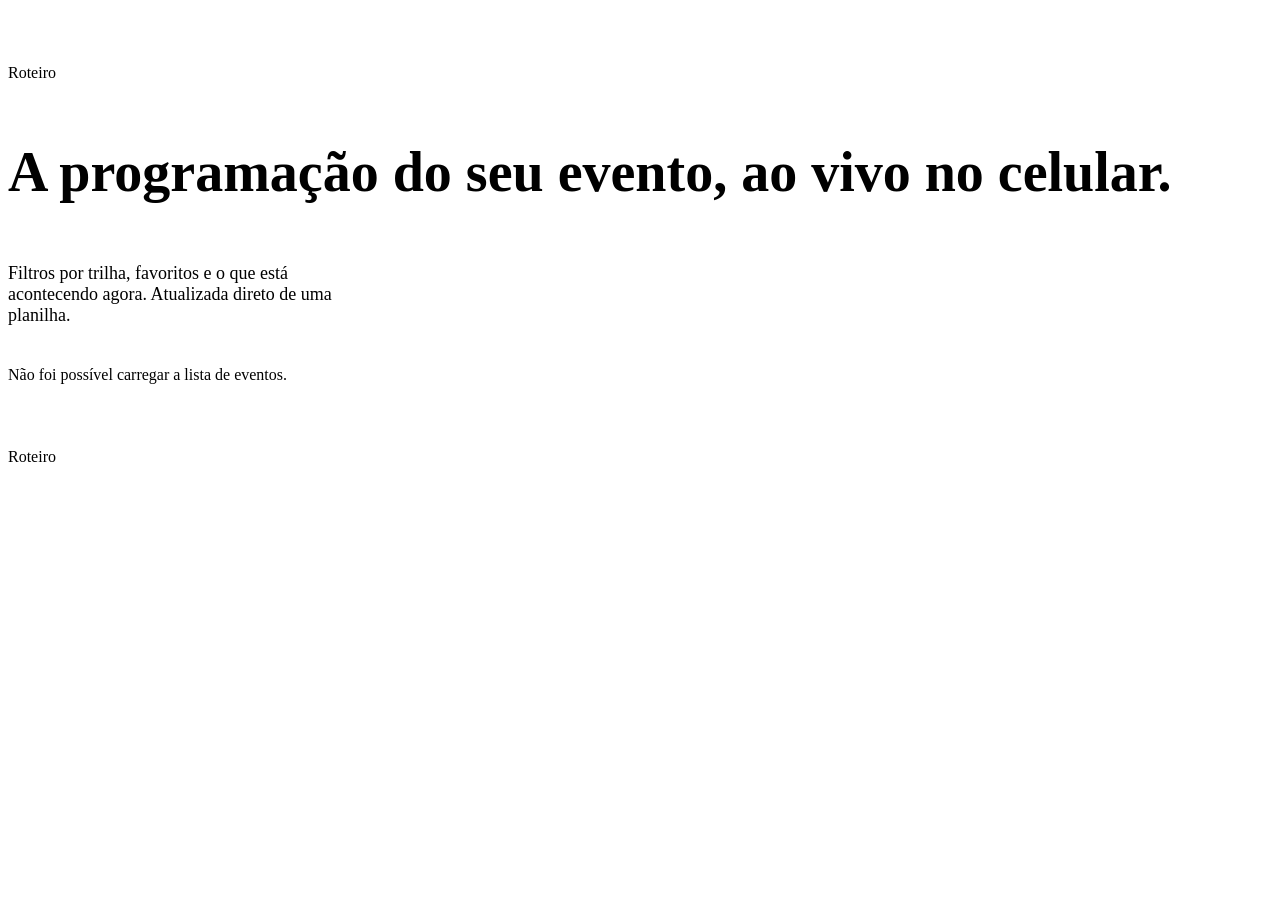
==== index.html @ 9082af98 "Add files via upload" ====
<!doctype html>
<html lang="pt-BR">
<head>
<meta charset="utf-8">
<meta name="viewport" content="width=device-width,initial-scale=1,viewport-fit=cover">
<title>Roteiro · programação de eventos ao vivo</title>
<meta name="description" content="A programação do seu evento, ao vivo no celular.">
<meta name="theme-color" content="#FFFFFF">
<link rel="icon" href="/favicon.svg" type="image/svg+xml">
<link rel="manifest" href="/manifest.webmanifest">
<link rel="stylesheet" href="https://fonts.googleapis.com/css2?family=Familjen+Grotesk:wght@500;600;700&family=Atkinson+Hyperlegible:wght@400;700&family=IBM+Plex+Mono:wght@500&display=swap">
<link rel="stylesheet" href="/assets/style.css">
<style>
.hero{padding-block:56px 24px;display:grid;gap:12px}
.hero h1{font-size:clamp(34px,8vw,56px)}
.hero p{font-size:18px;color:var(--muted);max-width:40ch;margin:0}
.ev{display:grid;gap:4px;text-decoration:none;color:inherit}
.ev:hover h2{color:var(--accent)}
</style>
</head>
<body>
<main><div class="wrap">
  <section class="hero">
    <div class="eyebrow">Roteiro</div>
    <h1>A programação do seu evento, ao vivo no celular.</h1>
    <p>Filtros por trilha, favoritos e o que está acontecendo agora. Atualizada direto de uma planilha.</p>
  </section>
  <section style="display:grid;gap:10px;padding-bottom:48px" id="lista"><p class="hint">Carregando eventos…</p></section>
</div></main>
<footer>Roteiro</footer>
<script>
fetch("/eventos/index.json",{cache:"no-cache"}).then(r=>r.json()).then(d=>{
  const esc=s=>String(s==null?"":s).replace(/[&<>"]/g,c=>({"&":"&amp;","<":"&lt;",">":"&gt;",'"':"&quot;"}[c]));
  document.getElementById("lista").innerHTML='<h2 class="gh">Eventos</h2>'+d.eventos.map(e=>`<a class="panel ev" href="/e/${esc(e.slug)}"><h2>${esc(e.nome)}</h2><span class="who">${esc(e.periodo)} · ${esc(e.local)}</span></a>`).join("");
}).catch(()=>{document.getElementById("lista").innerHTML='<p class="hint">Não foi possível carregar a lista de eventos.</p>'});
</script>
</body>
</html>
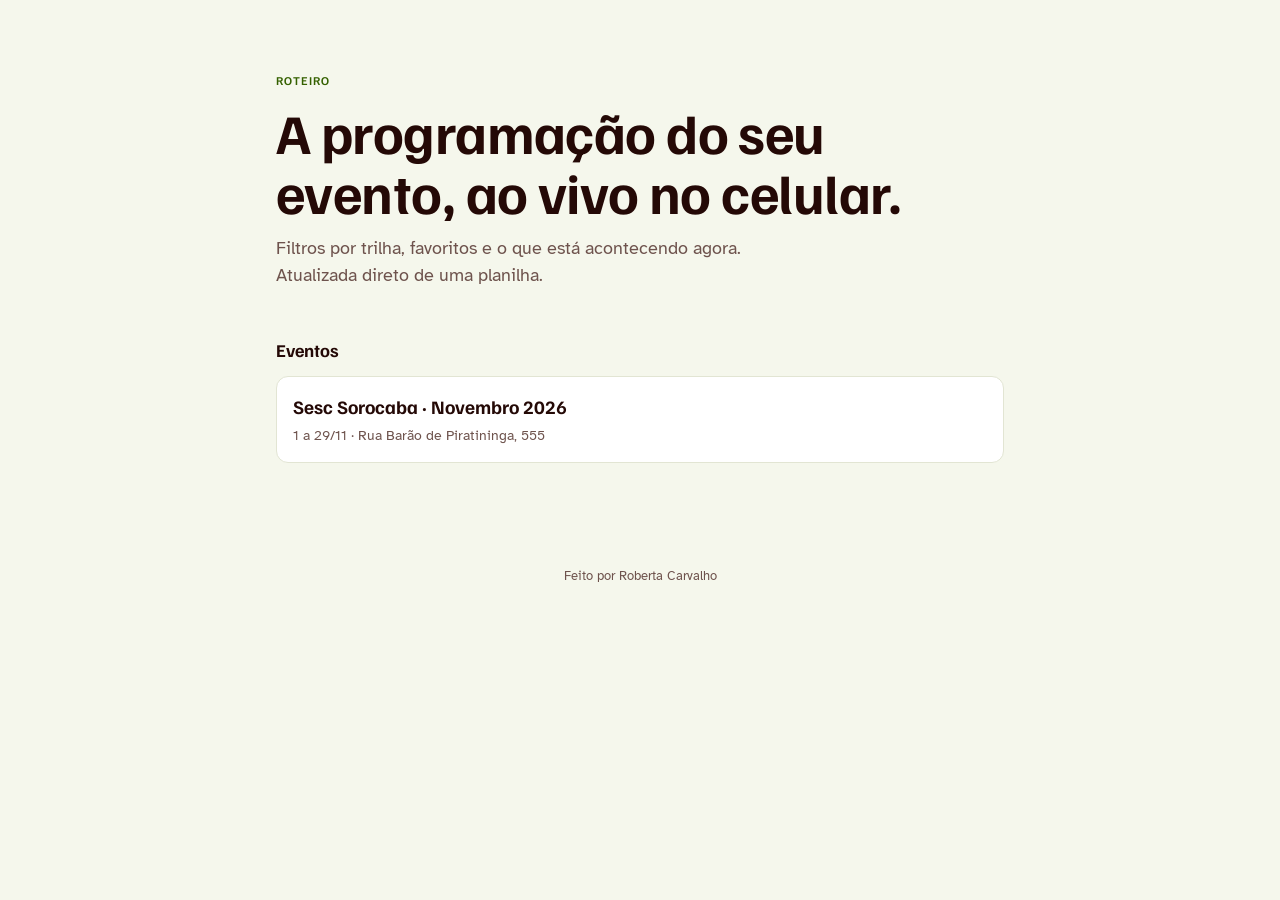
==== commit 0cd16a41: "Rodapé: Feito por Roberta Carvalho Co-Authored-By: Claude Opus 5.5 <noreply@anthropic.com> Claude-Se" ====
--- a/index.html
+++ b/index.html
@@ -27,7 +27,7 @@
   </section>
   <section style="display:grid;gap:10px;padding-bottom:48px" id="lista"><p class="hint">Carregando eventos…</p></section>
 </div></main>
-<footer>Roteiro</footer>
+<footer>Feito por Roberta Carvalho</footer>
 <script>
 fetch("/eventos/index.json",{cache:"no-cache"}).then(r=>r.json()).then(d=>{
   const esc=s=>String(s==null?"":s).replace(/[&<>"]/g,c=>({"&":"&amp;","<":"&lt;",">":"&gt;",'"':"&quot;"}[c]));
--- a/assets/style.css
+++ b/assets/style.css
@@ -0,0 +1,179 @@
+/* Paleta: base marrom, destaque verde */
+:root{
+  --bg:#F5F7EC; --surface:#FFFFFF; --ink:#240906; --muted:#6E534D; --line:#E2E5D3;
+  --accent:#356100; --accent-soft:#D6FF84; --live:#6D2418; --live-soft:#F6E4DF; --star:#5D8921; --ok:#5D8921; --ok-soft:#ECF7D2;
+  --c1:#356100; --c2:#6D2418; --c3:#5D8921; --c4:#551B12; --c5:#85B042; --c6:#8A4A2E; --c7:#2B4A0A; --c8:#3C120C;
+  --display:"Familjen Grotesk","Helvetica Neue",Arial,sans-serif;
+  --body:"Atkinson Hyperlegible",system-ui,-apple-system,"Segoe UI",sans-serif;
+  --mono:"IBM Plex Mono",ui-monospace,Menlo,Consolas,monospace;
+}
+@media (prefers-color-scheme:dark){:root:not([data-theme="light"]){
+  --bg:#0B0000; --surface:#240906; --ink:#F4F6E8; --muted:#C2ABA5; --line:#3C120C;
+  --accent:#D6FF84; --accent-soft:#2A3D0C; --live:#FF9A82; --live-soft:#551B12; --star:#D6FF84; --ok:#AED863; --ok-soft:#2A3D0C;
+  --c1:#D6FF84; --c2:#F0A08C; --c3:#AED863; --c4:#D97F69; --c5:#85B042; --c6:#E8C2A8; --c7:#C3EB7A; --c8:#B5654F;
+  color-scheme:dark}}
+:root[data-theme="dark"]{
+  --bg:#0B0000; --surface:#240906; --ink:#F4F6E8; --muted:#C2ABA5; --line:#3C120C;
+  --accent:#D6FF84; --accent-soft:#2A3D0C; --live:#FF9A82; --live-soft:#551B12; --star:#D6FF84; --ok:#AED863; --ok-soft:#2A3D0C;
+  --c1:#D6FF84; --c2:#F0A08C; --c3:#AED863; --c4:#D97F69; --c5:#85B042; --c6:#E8C2A8; --c7:#C3EB7A; --c8:#B5654F;
+  color-scheme:dark}
+
+*{box-sizing:border-box}
+body{background:var(--bg);color:var(--ink);font-family:var(--body);font-size:15px;line-height:1.5;margin:0}
+body::before{content:"";position:fixed;inset:0 0 auto;height:env(safe-area-inset-top,0px);z-index:10;background:var(--surface)}
+.wrap{max-width:760px;margin:0 auto;padding-left:max(16px,env(safe-area-inset-left,0px));padding-right:max(16px,env(safe-area-inset-right,0px))}
+button{font:inherit;color:inherit;cursor:pointer}
+button:focus-visible,input:focus-visible,textarea:focus-visible,select:focus-visible,a:focus-visible{outline:2px solid var(--accent);outline-offset:2px}
+a{color:var(--accent)}
+.proto{background:var(--accent-soft);font-size:12.5px}
+.proto .wrap{padding-block:7px}
+header.top{background:var(--surface);border-bottom:1px solid var(--line)}
+header.top .wrap{padding-block:22px 18px;display:grid;gap:6px}
+.eyebrow{font-family:var(--display);font-weight:600;font-size:12px;letter-spacing:.08em;text-transform:uppercase;color:var(--accent)}
+h1{font-family:var(--display);font-weight:700;font-size:clamp(26px,6vw,36px);line-height:1.08;margin:0;text-wrap:balance;letter-spacing:-.01em}
+.meta{display:flex;flex-wrap:wrap;gap:4px 16px;color:var(--muted);font-size:14px}
+.meta b{color:var(--ink)}
+nav.tabs{position:sticky;top:env(safe-area-inset-top,0px);z-index:5;background:var(--surface);border-bottom:1px solid var(--line)}
+nav.tabs .wrap{display:flex;gap:4px;overflow-x:auto;scrollbar-width:none}
+nav.tabs a{flex:none;padding:12px 12px 10px;text-decoration:none;color:var(--muted);font-family:var(--display);font-weight:600;font-size:15px;border-bottom:3px solid transparent}
+nav.tabs a[aria-current="page"]{color:var(--ink);border-color:var(--accent)}
+nav.tabs a .badge{display:inline-block;min-width:8px;height:8px;border-radius:50%;background:var(--live);margin-left:6px;vertical-align:middle}
+main .wrap{padding-block:16px 48px;display:grid;gap:16px}
+.tools{display:grid;gap:10px}
+.row{display:flex;gap:8px;align-items:center;flex-wrap:wrap}
+.search{flex:1 1 200px;min-width:0;display:flex;align-items:center;gap:8px;background:var(--surface);border:1px solid var(--line);border-radius:10px;padding:0 12px}
+.search input{border:0;background:transparent;color:var(--ink);font:inherit;padding:10px 0;width:100%;min-width:0;outline:none}
+.seg{display:inline-flex;background:var(--surface);border:1px solid var(--line);border-radius:10px;padding:3px}
+.seg button{border:0;background:transparent;padding:7px 12px;border-radius:7px;font-size:14px;color:var(--muted);white-space:nowrap}
+.seg button[aria-pressed="true"]{background:var(--ink);color:var(--surface)}
+.scroller{display:flex;gap:6px;overflow-x:auto;padding-bottom:4px}
+.chip{flex:none;display:inline-flex;align-items:center;gap:7px;border:1px solid var(--line);background:var(--surface);border-radius:999px;padding:6px 12px;font-size:14px;white-space:nowrap}
+.chip .n{font-family:var(--mono);font-size:12px;color:var(--muted)}
+.chip[aria-pressed="true"]{border-color:var(--ink);box-shadow:inset 0 0 0 1px var(--ink)}
+.dot{width:9px;height:9px;border-radius:50%;flex:none;display:inline-block;background:var(--c,var(--muted))}
+.days{display:flex;gap:6px;overflow-x:auto;padding-bottom:4px}
+.day{flex:none;width:52px;border:1px solid var(--line);background:var(--surface);border-radius:10px;padding:6px 0 7px;display:grid;justify-items:center}
+.day .wd{font-size:11px;text-transform:uppercase;letter-spacing:.06em;color:var(--muted)}
+.day .d{font-family:var(--display);font-weight:700;font-size:19px;line-height:1.1}
+.day .tg{font-size:10px;color:var(--muted);height:13px}
+.day.closed{opacity:.5}
+.day.today .tg{color:var(--live);font-weight:700}
+.day.wide{width:auto;padding-inline:14px;align-content:center}
+.day[aria-pressed="true"]{background:var(--ink);color:var(--surface);border-color:var(--ink)}
+.day[aria-pressed="true"] .wd,.day[aria-pressed="true"] .tg{color:var(--surface)}
+.status{font-size:13px;color:var(--muted);display:flex;align-items:center;gap:8px;flex-wrap:wrap}
+.pulse{width:8px;height:8px;border-radius:50%;background:var(--ok)}
+.group{display:grid;gap:8px}
+.gh{display:flex;align-items:baseline;gap:10px;font-family:var(--display);font-weight:700;font-size:18px;margin:8px 0 2px}
+.gh::first-letter{text-transform:uppercase}
+.gh .today{font-size:11px;text-transform:uppercase;letter-spacing:.08em;color:var(--live);background:var(--live-soft);padding:2px 7px;border-radius:5px}
+.card{display:grid;grid-template-columns:76px 1fr auto;gap:12px;background:var(--surface);border:1px solid var(--line);border-radius:12px;padding:12px 10px 12px 12px;position:relative;overflow:hidden}
+.card::before{content:"";position:absolute;left:0;top:0;bottom:0;width:4px;background:var(--c)}
+.card.past{opacity:.55}
+.card.live{border-color:var(--live)}
+.time{font-family:var(--mono);font-variant-numeric:tabular-nums;font-size:14px;line-height:1.35;padding-left:4px}
+.time small{display:block;color:var(--muted);font-size:12px}
+.body{min-width:0;display:grid;gap:3px}
+.open{all:unset;cursor:pointer;display:grid;gap:3px;min-width:0}
+.open:focus-visible{outline:2px solid var(--accent);outline-offset:3px;border-radius:4px}
+.kind{font-size:12px;color:var(--muted);text-transform:uppercase;letter-spacing:.06em}
+.title{font-family:var(--display);font-weight:600;font-size:17px;line-height:1.2;text-wrap:balance}
+.who{font-size:14px;color:var(--muted);overflow-wrap:anywhere}
+.tags{display:flex;flex-wrap:wrap;gap:5px;margin-top:4px}
+.tag{font-size:12px;border-radius:5px;padding:1px 7px;background:var(--bg);border:1px solid var(--line);display:inline-flex;align-items:center;gap:5px}
+.tag.live{background:var(--live);color:#fff;border-color:var(--live);font-weight:700}
+.tag.soon{background:var(--live-soft);color:var(--live);border-color:transparent;font-weight:700}
+.star{border:0;background:transparent;width:40px;height:40px;border-radius:50%;font-size:22px;line-height:1;color:var(--muted);align-self:start}
+.star[aria-pressed="true"]{color:var(--star)}
+.empty{background:var(--surface);border:1px dashed var(--line);border-radius:12px;padding:24px;text-align:center;color:var(--muted)}
+.ghost{border:1px solid var(--line);background:var(--surface);border-radius:10px;padding:9px 14px;font-size:14px}
+.primary{border:0;background:var(--accent);color:var(--surface);border-radius:10px;padding:10px 16px;font-weight:700;font-size:14px}
+.danger{border:1px solid var(--live);background:var(--surface);color:var(--live);border-radius:10px;padding:9px 14px;font-size:14px}
+.danger.armed{background:var(--live);color:#fff}
+button:disabled{opacity:.45;cursor:not-allowed}
+.banner{background:var(--live-soft);border-radius:12px;padding:14px 16px}
+.banner b{font-family:var(--display)}
+.panel{background:var(--surface);border:1px solid var(--line);border-radius:12px;padding:16px;display:grid;gap:10px;min-width:0}
+.panel h2{font-family:var(--display);font-size:19px;margin:0}
+.panel h3{font-family:var(--display);font-size:16px;margin:0}
+.panel p{margin:0;max-width:65ch}
+.pre{white-space:pre-line}
+.list{display:grid}
+.li{display:flex;justify-content:space-between;gap:12px;padding:10px 0;border-top:1px solid var(--line);align-items:baseline}
+.li:first-child{border-top:0}
+.li .go{all:unset;cursor:pointer;color:var(--accent);font-weight:700;white-space:nowrap}
+.tbl{overflow-x:auto;border:1px solid var(--line);border-radius:10px;max-height:420px;overflow-y:auto}
+table{border-collapse:collapse;width:100%;font-variant-numeric:tabular-nums;font-size:14px}
+th,td{text-align:left;padding:7px 10px;border-bottom:1px solid var(--line);vertical-align:top}
+th{color:var(--muted);font-weight:400;font-size:12.5px;position:sticky;top:0;background:var(--surface)}
+tbody tr{cursor:pointer}
+tbody tr:hover{background:var(--bg)}
+td.mono{font-family:var(--mono);font-size:13px;white-space:nowrap}
+.warn{color:var(--live);font-size:13px}
+.okmsg{background:var(--ok-soft);color:var(--ok);border-radius:10px;padding:10px 12px;font-size:14px}
+.errmsg{background:var(--live-soft);color:var(--live);border-radius:10px;padding:10px 12px;font-size:14px}
+.publish-bar{position:sticky;bottom:0;z-index:4;background:var(--ink);color:var(--surface);border-radius:12px;padding:12px 14px;display:flex;gap:10px;align-items:center;flex-wrap:wrap;margin-bottom:env(safe-area-inset-bottom,0px)}
+.publish-bar .grow{flex:1 1 180px}
+.publish-bar .ghost{background:transparent;color:var(--surface);border-color:var(--muted)}
+.publish-bar .primary{background:var(--surface);color:var(--ink)}
+.fields{display:grid;grid-template-columns:repeat(auto-fit,minmax(200px,1fr));gap:10px}
+.field{display:grid;gap:4px;min-width:0}
+.field.full{grid-column:1/-1}
+.field label,.field .lbl{font-size:13px;color:var(--muted)}
+.field input,.field textarea,.field select{font:inherit;color:var(--ink);background:var(--bg);border:1px solid var(--line);border-radius:8px;padding:8px 10px;width:100%;min-width:0}
+.field textarea{min-height:84px;resize:vertical}
+.checks{display:flex;flex-wrap:wrap;gap:6px}
+.checks label{display:inline-flex;align-items:center;gap:6px;border:1px solid var(--line);border-radius:999px;padding:4px 10px;font-size:14px;color:var(--ink);cursor:pointer}
+.item{border-top:1px solid var(--line);padding-top:12px;display:grid;gap:8px}
+.hint{font-size:13px;color:var(--muted)}
+code{font-family:var(--mono);font-size:12.5px;background:var(--bg);padding:1px 5px;border-radius:4px}
+.sheet-bg{position:fixed;inset:0;background:rgba(10,12,24,.5);z-index:20;display:flex;align-items:flex-end;justify-content:center}
+.sheet{background:var(--surface);width:100%;max-width:680px;max-height:90vh;overflow:auto;border-radius:16px 16px 0 0;padding:20px max(18px,env(safe-area-inset-right,0px)) calc(24px + env(safe-area-inset-bottom,0px)) max(18px,env(safe-area-inset-left,0px));display:grid;gap:12px}
+@media (min-width:700px){.sheet-bg{align-items:center}.sheet{border-radius:16px}}
+.sheet h2{font-family:var(--display);font-size:24px;line-height:1.15;margin:0;text-wrap:balance}
+.sheet .close{justify-self:end;border:1px solid var(--line);background:var(--bg);border-radius:8px;padding:6px 12px}
+.facts{display:grid;gap:6px;font-size:14px}
+.facts > div{display:grid;grid-template-columns:120px 1fr;gap:10px}
+.facts > div > span:first-child{color:var(--muted)}
+.occ{display:grid;gap:4px;font-family:var(--mono);font-size:13.5px}
+.occ .now{color:var(--live);font-weight:700}
+footer{color:var(--muted);font-size:13px;text-align:center;padding-block:8px 32px}
+@media (prefers-reduced-motion:no-preference){.tag.live{animation:blink 2s ease-in-out infinite}@keyframes blink{50%{opacity:.7}}}
+@media (max-width:420px){.card{grid-template-columns:62px 1fr auto;gap:10px}.time{font-size:13px}.facts > div{grid-template-columns:1fr;gap:0}}
+
+.cta{justify-self:start;display:inline-flex;align-items:center;gap:6px;margin-top:8px;background:var(--accent);color:var(--surface);text-decoration:none;font-weight:700;font-size:14px;border-radius:999px;padding:7px 14px;line-height:1.2}
+.cta:hover{filter:brightness(1.08)}
+.cta:focus-visible{outline:2px solid var(--ink);outline-offset:2px}
+.cta.big{font-size:16px;padding:11px 20px;margin-top:0}
+
+.mapa-wrap{overflow-x:auto;display:flex;justify-content:center}
+svg.mapa{width:100%;max-width:440px;height:auto;display:block;font-family:var(--body)}
+svg.mapa .lote{fill:var(--bg);stroke:var(--line);stroke-width:1.5;stroke-dasharray:4 4}
+svg.mapa .predio{fill:var(--surface);stroke:var(--muted);stroke-width:1.2}
+svg.mapa .agua{fill:var(--c3);opacity:.22;stroke:var(--c3);stroke-width:1}
+svg.mapa .ponte{stroke:var(--muted);stroke-width:4;stroke-linecap:round;stroke-dasharray:1 6}
+svg.mapa .m-predio{font-family:var(--display);font-weight:700;font-size:11px;fill:var(--muted);letter-spacing:.04em;text-transform:uppercase}
+svg.mapa .m-det{font-size:10px;fill:var(--muted)}
+svg.mapa .sala{cursor:pointer}
+svg.mapa .sala rect{fill:var(--bg);stroke:var(--line);stroke-width:1.2}
+svg.mapa .sala text{font-size:9.5px;fill:var(--muted)}
+svg.mapa .sala.hoje rect{fill:var(--surface);stroke:var(--accent);stroke-width:2}
+svg.mapa .sala.hoje text{fill:var(--ink);font-weight:700}
+svg.mapa .sala.live rect{fill:var(--live-soft);stroke:var(--live);stroke-width:2.5}
+svg.mapa .sala.live text{fill:var(--ink);font-weight:700}
+svg.mapa .m-dot{fill:var(--live)}
+svg.mapa .sala:hover rect,svg.mapa .sala:focus rect{stroke-width:3}
+svg.mapa .sala:focus{outline:none}
+svg.mapa .sala:focus-visible rect{stroke:var(--ink)}
+.legend{display:flex;flex-wrap:wrap;gap:6px 14px;font-size:13px;color:var(--muted)}
+.legend span{display:inline-flex;align-items:center;gap:6px}
+.lg{display:inline-block;width:14px;height:12px;border-radius:3px;border:1.5px solid var(--line);background:var(--bg)}
+.lg.hoje{border:2px solid var(--accent);background:var(--surface)}
+.lg.live{border:2px solid var(--live);background:var(--live-soft)}
+@media (prefers-reduced-motion:no-preference){svg.mapa .m-dot{animation:blink 1.6s ease-in-out infinite}}
+
+button.cta{border:0;cursor:pointer;font-family:inherit}
+.cta.done{background:var(--ok-soft);color:var(--ok);cursor:default}
+.hp{position:absolute;left:-9999px;width:1px;height:1px;overflow:hidden}
+.consent{font-size:14px;color:var(--ink)}
+.consent input{margin-top:3px;width:18px;height:18px;flex:none;accent-color:var(--accent)}
